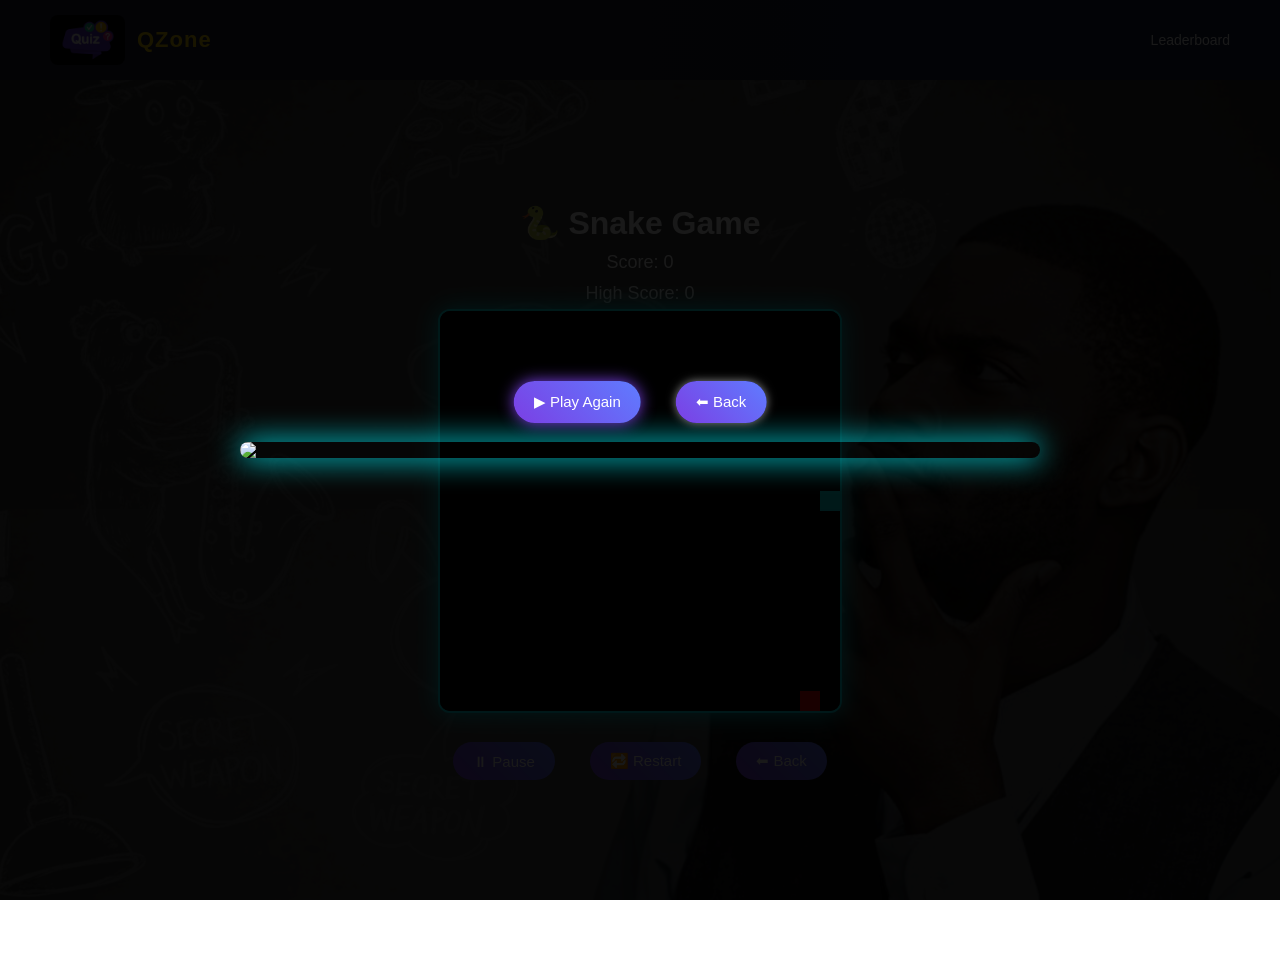
==== snake.html @ 77698aa8 "comit website" ====
<!DOCTYPE html>
<html>
<head>
    <title>Snake Game</title>
    <link rel="stylesheet" href="css/style.css">
</head>

<body>

<nav class="navbar">
    <div class="logo">
        <img src="images/logoQzone.png">
        <span>QZone</span>
    </div>
    <div class="nav-links">
        <a href="leaderboard.html">Leaderboard</a>
    </div>
</nav>

<div class="selection-container">

    <div class="game-header">
    <h1>🐍 Snake Game</h1>
    <div class="score">Score: <span id="score">0</span></div>
    <div class="score">High Score: <span id="highScore">0</span></div>
    </div>

    <div class="game-area">
    <canvas id="game" width="400" height="400"></canvas>

    <div class="game-buttons">
        <button id="pauseBtn">⏸ Pause</button>
        <button id="restartBtn">🔁 Restart</button>
        <button onclick="goHome()">⬅ Back</button>
    </div>

</div>

</div>

<!-- Game Over -->
<div id="gameOverScreen">
    <div class="gameover-box">
    <img src="images/gameover.png">

    <div class="gameover-buttons">
        <button class="play-again">▶ Play Again</button>
        <button class="back-home" onclick="goHome()">⬅ Back</button>
    </div>
</div>

<script src="js/script.js"></script>
</body>
</html>
---- css/style.css ----
* {
    margin: 0;
    padding: 0;
    box-sizing: border-box;
}

body {
    font-family: Arial, sans-serif;
    color: white;
    background: url("../images/index_bg1.png") no-repeat center center fixed;
    background-size: cover;
}

body {
    overflow-x: hidden;
}

body::before {
    content: "";
    position: fixed;
    inset: 0;
    background: rgba(0,0,0,0.65);
    z-index: -1;
}

.navbar {
    display: flex;
    justify-content: space-between;
    align-items: center;
    padding: 15px 50px;
    background: linear-gradient(to right, #1e1e2f, #16213e);
}

.logo {
    display: flex;
    align-items: center;
    gap: 12px;
}

.logo img {
    height: 50px;
    width: auto;
    object-fit: contain;
    border-radius: 8px;
}

.logo span {
    font-size: 22px;
    font-weight: 700;
    color: gold;
    letter-spacing: 1px;
}

.nav-links a {
    margin-left: 25px;
    text-decoration: none;
    color: white;
    font-size: 14px;
    transition: 0.3s;
}

.nav-links a:hover {
    color: gold;
}

.hero {
    height: calc(82vh - 80px);
    display: flex;
    flex-direction: column;
    justify-content: center;
    align-items: center;
}

.hero h1 {
    font-size: 52px;
    font-weight: 700;
    margin-bottom: 15px;
    color: #ffffff;
    text-shadow: 0 0 15px rgba(0,0,0,0.6);
}

.hero p {
    font-size: 18px;
    margin-bottom: 35px;
    color: #dddddd;
}

.register-box input {
    width: 350px;
    padding: 14px;
    border-radius: 10px;
    border: none;
    font-size: 16px;
    text-align: center;
    background: rgba(255,255,255,0.9);
    margin-bottom: 35px;
}


input {
    padding: 12px;
    width: 300px;
    border-radius: 8px;
    border: none;
    font-size: 16px;
    outline: none;
}

input:focus {
    border: 2px solid #7b3fe4;
}

/* Center everything */
.selection-container {
    height: 100vh;
    display: flex;
    flex-direction: column;
    justify-content: center;   /* vertical center */
    align-items: center;       /* horizontal center */
    text-align: center;
    color: white;
}

/* Title */
.title {
    font-size: 3rem;
    margin-bottom: 40px;
}

/* Card container */
.game-cards {
  display: flex;
  justify-content: center;
  gap: 40px;
  flex-wrap: wrap;
}

/* Card style */
.card {
  position: relative;
  width: 260px;
  height: 180px;
  border-radius: 20px;
  overflow: hidden;
  cursor: pointer;
  transition: 0.3s;
}

/* Image */
.card img {
  width: 100%;
  height: 100%;
  object-fit: cover;
}

/* Overlay */
.overlay {
  position: absolute;
  bottom: 0;
  width: 100%;
  padding: 15px;
  background: rgba(0, 0, 0, 0.6);
  color: white;
}

/* Hover effect */
.card:hover {
  transform: scale(1.08);
  box-shadow: 0 10px 25px rgba(0,0,0,0.4);
}


/* Icon */
.card .icon {
    font-size: 50px;
    margin-bottom: 10px;
}

/* Hover effect */
.card:hover {
    transform: translateY(-10px) scale(1.05);
    background: linear-gradient(135deg, #6c63ff, #9f7aea);
    box-shadow: 0 10px 25px rgba(0,0,0,0.3);
}

/* Text */
.card h2 {
    margin: 10px 0 5px;
}

.card p {
    font-size: 0.9rem;
    opacity: 0.8;
}


.category-buttons {
    display: flex;
    gap: 25px;
    justify-content: center;
    margin-top: 20px;
}

.category-buttons button {
    padding: 14px 30px;
    border-radius: 40px;
    border: none;
    font-size: 16px;
    font-weight: 600;
    cursor: pointer;
    color: white;
    transition: 0.3s ease;
}

.category-buttons button:hover {
    transform: translateY(-5px) scale(1.05);
    box-shadow: 0 0 25px rgba(255,255,255,0.4);
}

.btn-leader {
    margin-top: 20px;
    padding: 14px 30px;
    border-radius: 40px;
    border: none;
    font-size: 16px;
    font-weight: bold;
    background: linear-gradient(135deg, gold, orange);
    color: black;
    cursor: pointer;
    transition: 0.3s ease;
    box-shadow: 0 0 20px gold;
}

.btn-leader:hover {
    transform: scale(1.07);
    box-shadow: 0 0 30px gold;
}

.quiz-box {
    width: 540px;                
    padding: 70px 60px;          
    border-radius: 30px;         
    background: rgba(255,255,255,0.08);
    backdrop-filter: blur(20px);
    box-shadow: 0 0 70px rgba(123,63,228,0.7);
    text-align: center;
    margin: 120px auto;
    transition: 0.3s ease;
}

@keyframes pulseGlow {
    from { box-shadow: 0 0 25px rgba(123,63,228,0.6); }
    to { box-shadow: 0 0 60px rgba(95,124,255,0.9); }
}

#question {
    font-size: 22px;
    margin-bottom: 25px;
    color: white;
}


.option {
    display: block;
    width: 100%;
    margin: 12px 0;
    padding: 14px;
    border-radius: 12px;
    border: none;
    cursor: pointer;
    font-size: 16px;
    font-weight: bold;

    background: linear-gradient(135deg, #1e1e2f, #2c2c3f);
    color: white;

    box-shadow: 0 0 10px rgba(138,43,226,0.5);
    transition: 0.3s ease;
}

.option:hover {
    background: linear-gradient(135deg, #8a2be2, #5f1bb5);
    transform: scale(1.05);
    box-shadow: 0 0 20px #8a2be2;
}

.option.correct {
    background: #00c853 !important;
}

.option.wrong {
    background: #d50000 !important;
}

.progress {
    width: 100%;
    height: 10px;
    background: #333;
    border-radius: 20px;
    margin-bottom: 20px;
}

.progress-bar {
    height: 10px;
    width: 0%;
    border-radius: 20px;
    background: linear-gradient(90deg, #8a2be2, #00ffff);
    transition: width 0.4s ease;
}

button:not(.diff-btn) {
    padding: 12px 20px;
    margin: 10px;
    border: none;
    border-radius: 25px;
    cursor: pointer;
    font-size: 15px;
    background: linear-gradient(45deg, #7b3fe4, #5f7cff);
    color: white;
}

button:hover {
    transform: scale(1.08);
    box-shadow: 0 0 20px #5f7cff;
}


.difficulty-container {
    min-height: 85vh;
    display: flex;
    justify-content: center;
    align-items: center;
}

.difficulty-box {
    width: 450px;
    padding: 50px 40px;
    border-radius: 25px;
    backdrop-filter: blur(20px);
    background: rgba(255, 255, 255, 0.08);
    text-align: center;
    box-shadow: 0 0 40px rgba(123,63,228,0.7);
    animation: floatCard 4s ease-in-out infinite alternate;
}

.difficulty-box h2 {
    font-size: 32px;
    margin-bottom: 35px;
    color: white;
}

.difficulty-buttons {
    display: flex;
    justify-content: center;
    gap: 25px;
    margin-bottom: 35px;
}

.back-btn {
    margin-top: 10px;
    padding: 12px 25px;
    border-radius: 25px;
    border: none;
    background: linear-gradient(45deg, #ff512f, #dd2476);
    color: white;
    cursor: pointer;
    transition: 0.3s ease;
}

.back-btn:hover {
    transform: scale(1.08);
    box-shadow: 0 0 20px #ff512f;
}

@keyframes floatCard {
    from { transform: translateY(0); }
    to { transform: translateY(-10px); }
}

.leaderboard-page {
    background: url("../images/logo_ldr.png") no-repeat center center fixed;
    background-size: cover;
    min-height: 100vh;
    position: relative;
}

.leaderboard-page::before {
    content: "";
    position: fixed;
    inset: 0;
    background: rgba(0,0,20,0.7);
    z-index: 0;
}

.results-container {
    position: relative;
    z-index: 1;
    text-align: center;
}

.results-title {
    margin-top: 40px;
    font-size: 40px;
}

.podium {
    display: flex;
    justify-content: center;
    align-items: flex-end;
    gap: 40px;
    margin: 60px 0;
}

.podium-card {
    width: 150px;
    border-radius: 20px;
    padding: 20px;
    text-align: center;
    position: relative;
    font-weight: bold;
    transition: 0.4s;
}

.first { height: 220px; background: gold; color: black; }
.second { height: 180px; background: #4aa3df; }
.third { height: 160px; background: #c86dd7; }

.rank {
    font-size: 50px;
    opacity: 0.2;
    position: absolute;
    bottom: 10px;
    right: 15px;
}

.crown {
    position: absolute;
    top: -35px;
    left: 50%;
    transform: translateX(-50%);
    animation: crownFloat 3s ease-in-out infinite alternate;
}

.crown-1 {
    font-size: 42px;
    filter: drop-shadow(0 0 15px gold);
}

.crown-2 {
    font-size: 32px;
    filter: grayscale(1) brightness(1.8)
            drop-shadow(0 0 8px #ddd);
}

.crown-3 {
    font-size: 30px;
    filter: sepia(1) hue-rotate(320deg) saturate(6)
            drop-shadow(0 0 8px #cd7f32);
}

@keyframes crownFloat {
    from { transform: translate(-50%, 0); }
    to { transform: translate(-50%, -8px); }
}


.table-container {
    width: 80%;
    margin: auto;
}

.leaderboard-table {
    width: 100%;
    border-collapse: collapse;
    background: rgba(0,0,0,0.3);
    border-radius: 15px;
    overflow: hidden;
}

.leaderboard-table th,
.leaderboard-table td {
    padding: 15px;
}

.leaderboard-table thead {
    background: rgba(0,0,0,0.5);
}

.leaderboard-table tbody tr:nth-child(even) {
    background: rgba(255,255,255,0.08);
}


.footer {
    margin-top: 86px;
    padding: 20px 0;
    text-align: center;
    background: linear-gradient(to right, #1e1e2f, #16213e);
    color: #ccc;
}


.difficulty-page {
    background: url("../images/index_bg1.png") no-repeat center center fixed;
    background-size: cover;
}

.difficulty-box {
    margin-top: 120px;
    background: rgba(255,255,255,0.08);
    backdrop-filter: blur(18px);
    border-radius: 25px;
    padding: 50px 40px;
    box-shadow: 0 0 40px rgba(123,63,228,0.7);
    animation: floatCard 4s ease-in-out infinite alternate;
}

.welcome-text {
    margin-bottom: 10px;
    font-weight: 500;
    color: #ddd;
}


.quiz-box {
    width: 650px;
    padding: 90px 80px;
    border-radius: 40px;
    background: rgba(255,255,255,0.07);
    backdrop-filter: blur(30px);
    box-shadow: 
        0 0 80px rgba(123,63,228,0.7),
        inset 0 0 40px rgba(255,255,255,0.05);
    text-align: center;
    margin: 140px auto;
    transition: 0.3s ease;
}

.difficulty-title {
    font-size: 34px;
    margin-bottom: 60px;
    font-weight: 700;
}

.difficulty-buttons {
    display: flex;
    justify-content: center;
    gap: 50px;
    margin-bottom: 50px;
}

.diff-btn {
    width: 170px;
    padding: 25px 15px;
    border-radius: 25px;
    border: none;
    cursor: pointer;
    font-size: 18px;
    font-weight: 600;
    color: white;
    transition: all 0.3s ease;
}

.level-desc {
    display: block;
    font-size: 13px;
    margin-top: 8px;
    font-weight: 400;
    opacity: 0.9;
}

.easy {
    background: linear-gradient(135deg, #22c55e, #16a34a);
    box-shadow: 0 15px 30px rgba(34,197,94,0.5);
}

.medium {
    background: linear-gradient(135deg, #f59e0b, #ea580c);
    box-shadow: 0 15px 30px rgba(245,158,11,0.5);
}

.hard {
    background: linear-gradient(135deg, #ef4444, #b91c1c);
    box-shadow: 0 15px 30px rgba(239,68,68,0.5);
}

.diff-btn:hover {
    transform: translateY(-8px) scale(1.08);
    box-shadow: 0 20px 40px rgba(0,0,0,0.4);
}

.back-btn {
    padding: 14px 35px;
    border-radius: 30px;
    border: none;
    background: linear-gradient(45deg, #7b3fe4, #5f7cff);
    color: white;
    font-size: 15px;
    cursor: pointer;
    transition: 0.3s ease;
}

.back-btn:hover {
    transform: scale(1.1);
    box-shadow: 0 0 20px #7b3fe4;
}

@keyframes floatCard {
    from { transform: translateY(0); }
    to { transform: translateY(-10px); }
}

/* ===== RESET & NO SCROLL ===== */
html, body {
    height: 100%;
    margin: 0;
    overflow: hidden;
    font-family: Arial, sans-serif;
    color: white;
}


/* ===== GAME AREA (moves everything up together) ===== */
.game-area {
    margin-top: -10px; /* adjust if needed */
    text-align: center;
}

.game-header {
    margin-top: -66px;   /* move up */
}


/* ===== SCORE TEXT ===== */
.score {
    margin-top: 10px;
    font-size: 18px;
}


/* ===== CANVAS ===== */
canvas {
    background: black;
    margin-top: 15px;

    border: 2px solid #00f7ff;
    border-radius: 12px;
    box-shadow: 0 0 25px #00f7ff;
}


/* ===== BUTTONS UNDER CANVAS ===== */
.game-buttons {
    display: flex;
    justify-content: center;
    gap: 15px;
    margin-top: 15px;
}

.game-buttons button {
    padding: 10px 20px;
    border-radius: 25px;
    border: none;

    background: linear-gradient(45deg, #7b3fe4, #5f7cff);
    color: white;

    cursor: pointer;
    transition: 0.3s ease;
}

.game-buttons button:hover {
    transform: scale(1.05);
    box-shadow: 0 0 15px #5f7cff;
}


/* ===== GAME OVER OVERLAY ===== */
#gameOverScreen {
    position: fixed;
    top: 0;
    left: 0;
    width: 100%;
    height: 100%;

    display: none;
    justify-content: center;
    align-items: center;

    background: rgba(0,0,0,0.9);
    z-index: 999;
}


/* ===== GAME OVER BOX ===== */
.gameover-box {
    position: relative;
    width: 800px;
    max-width: 90%;
    text-align: center;
}


/* ===== GAME OVER IMAGE ===== */
.gameover-box img {
    width: 100%;
    display: block;
    border-radius: 20px;
    box-shadow: 0 0 30px #00f7ff;
}


/* Button container */
.gameover-buttons {
    position: absolute;
    bottom: 25px;
    left: 50%;
    transform: translateX(-50%);
    display: flex;
    gap: 15px;
}

/* Play Again */
.play-again {
    padding: 12px 25px;
    border-radius: 25px;
    border: none;
    background: #7b3fe4;
    color: white;
    cursor: pointer;
    box-shadow: 0 0 15px #7b3fe4;
    transition: 0.2s;
}

/* Back button */
.back-home {
    padding: 12px 25px;
    border-radius: 25px;
    border: none;
    background: #444;
    color: white;
    cursor: pointer;
    box-shadow: 0 0 10px #888;
    transition: 0.2s;
}

/* Hover fix (no movement jump) */
.play-again:hover,
.back-home:hover {
    transform: scale(1.05);
}

/* Card image */
.card {
    position: relative;
    width: 250px;
    height: 160px;
    border-radius: 20px;
    overflow: hidden;
    cursor: pointer;
    transition: 0.3s;
}

.card img {
    width: 100%;
    height: 100%;
    object-fit: cover;
}

/* Overlay */
.overlay {
    position: absolute;
    inset: 0;
    background: rgba(0,0,0,0.5);
}

/* Text */
.card-text {
    position: absolute;
    top: 50%;
    left: 50%;
    transform: translate(-50%, -50%);
    color: white;
    text-align: center;
}

/* Hover effect */
.card:hover {
    transform: scale(1.08);
    box-shadow: 0 0 20px #00f7ff;
}
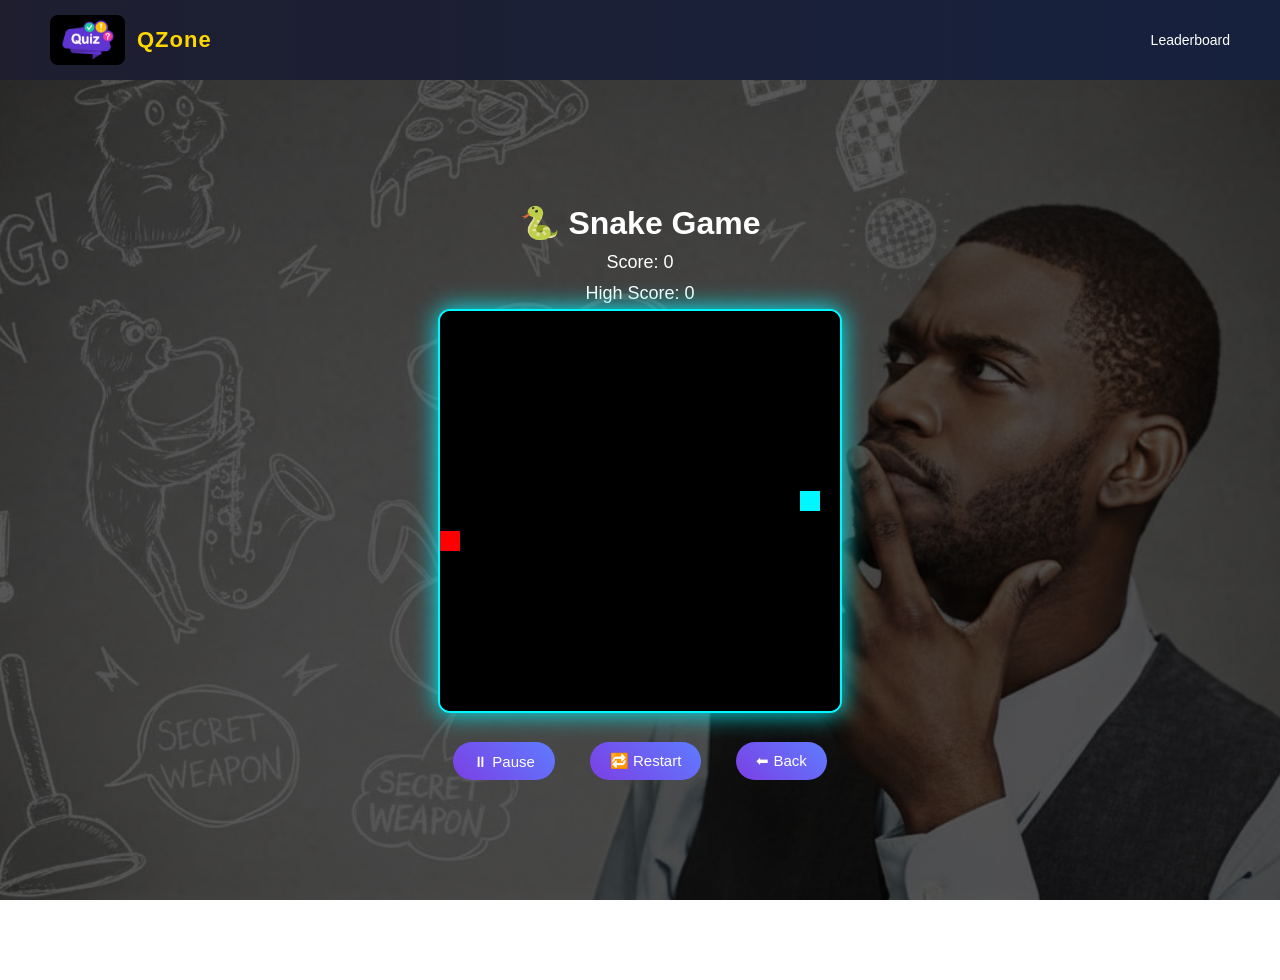
==== commit af133dc9: "Update snake.html Gameover img change" ====
--- a/snake.html
+++ b/snake.html
@@ -41,7 +41,7 @@
 <!-- Game Over -->
 <div id="gameOverScreen">
     <div class="gameover-box">
-    <img src="images/gameover.png">
+    <img src="images/Gameover.png">
 
     <div class="gameover-buttons">
         <button class="play-again">▶ Play Again</button>
--- a/css/style.css
+++ b/css/style.css
@@ -421,6 +421,107 @@
     transition: 0.4s;
 }
 
+/* ===== IMPROVED PODIUM ===== */
+
+.podium {
+    display: flex;
+    justify-content: center;
+    align-items: flex-end;
+    gap: 50px;
+    margin: 60px 0;
+}
+
+/* Card base */
+.podium-card {
+    width: 150px;
+    border-radius: 20px;
+    padding: 20px;
+    text-align: center;
+    position: relative;
+    font-weight: bold;
+    transition: 0.4s ease;
+}
+
+/* First */
+.podium-card.first {
+    height: 230px;
+    background: gold;
+    color: black;
+    box-shadow: 0 0 40px gold;
+}
+
+/* Second */
+.podium-card.second {
+    height: 180px;
+    background: #5aa0d6;
+    box-shadow: 0 0 25px #5aa0d6;
+}
+
+/* Third */
+.podium-card.third {
+    height: 160px;
+    background: #c86dd7;
+    box-shadow: 0 0 25px #c86dd7;
+}
+
+/* Crown animation */
+.crown {
+    position: absolute;
+    top: -35px;
+    left: 50%;
+    transform: translateX(-50%);
+    animation: crownFloat 2.5s ease-in-out infinite alternate;
+}
+
+/* Glow styles */
+.crown-1 {
+    font-size: 40px;
+    filter: drop-shadow(0 0 15px gold);
+}
+
+.crown-2 {
+    font-size: 32px;
+    filter: brightness(1.5) drop-shadow(0 0 10px #ddd);
+}
+
+.crown-3 {
+    font-size: 30px;
+    filter: sepia(1) saturate(5) drop-shadow(0 0 8px #cd7f32);
+}
+
+/* Floating animation */
+@keyframes crownFloat {
+    from { transform: translate(-50%, 0); }
+    to { transform: translate(-50%, -10px); }
+}
+
+/* Name */
+.player-name {
+    margin-top: 10px;
+    font-size: 18px;
+}
+
+/* Score */
+.podium-card .score {
+    font-size: 20px;
+    margin-top: 5px;
+}
+
+/* Rank big number */
+.rank {
+    position: absolute;
+    bottom: 10px;
+    right: 15px;
+    font-size: 40px;
+    opacity: 0.2;
+}
+
+/* Hover effect */
+.podium-card:hover {
+    transform: translateY(-10px) scale(1.05);
+}
+
+
 .first { height: 220px; background: gold; color: black; }
 .second { height: 180px; background: #4aa3df; }
 .third { height: 160px; background: #c86dd7; }
@@ -614,7 +715,7 @@
 html, body {
     height: 100%;
     margin: 0;
-    overflow: hidden;
+    overflow-x: hidden;   /* only block horizontal scroll */
     font-family: Arial, sans-serif;
     color: white;
 }
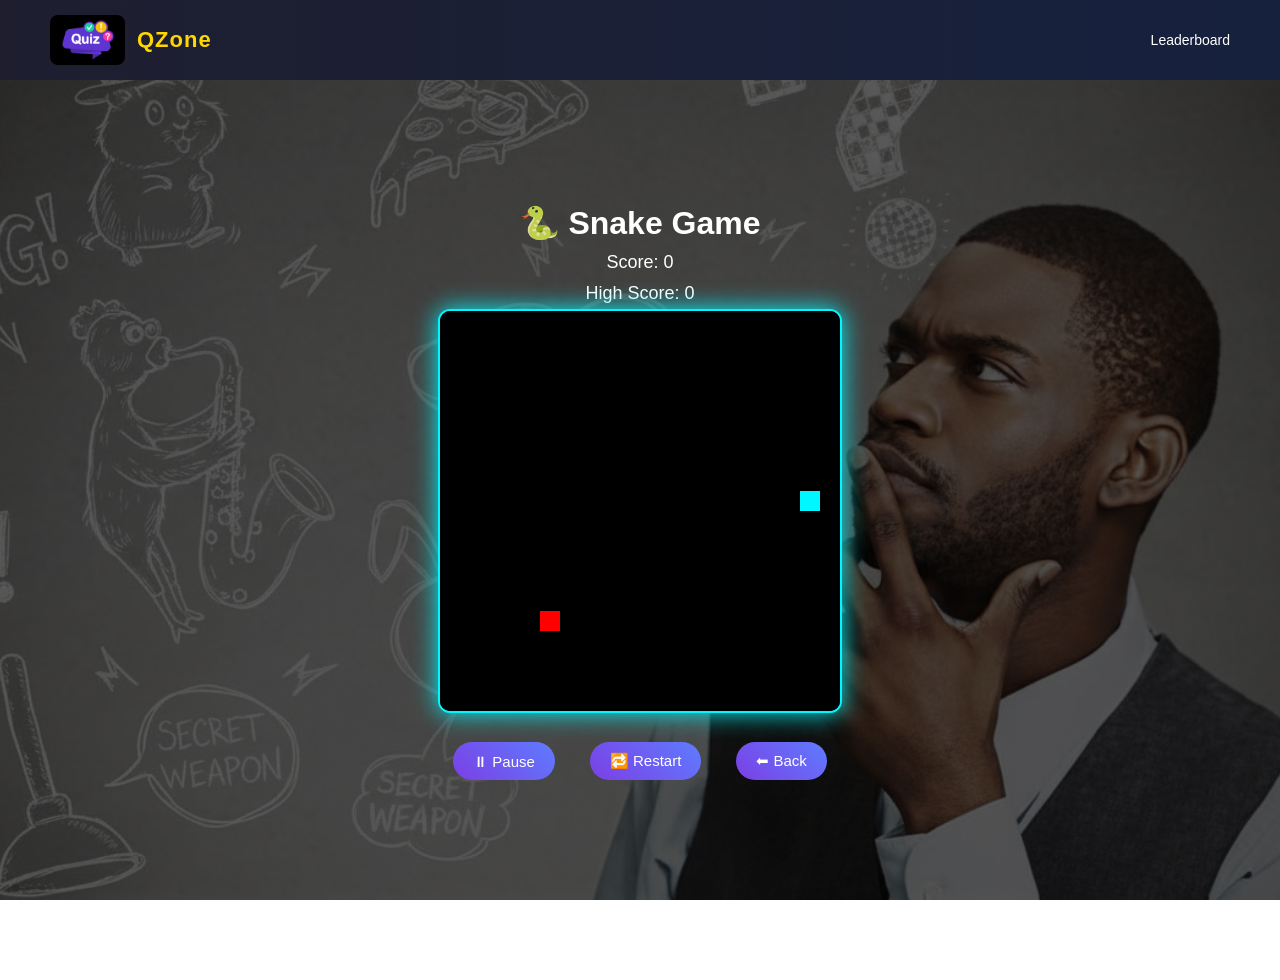
==== commit 8ec7ab44: "cleaning Code cleaning" ====
--- a/snake.html
+++ b/snake.html
@@ -38,7 +38,6 @@
 
 </div>
 
-<!-- Game Over -->
 <div id="gameOverScreen">
     <div class="gameover-box">
     <img src="images/Gameover.png">
--- a/css/style.css
+++ b/css/style.css
@@ -110,24 +110,21 @@
     border: 2px solid #7b3fe4;
 }
 
-/* Center everything */
 .selection-container {
     height: 100vh;
     display: flex;
     flex-direction: column;
-    justify-content: center;   /* vertical center */
-    align-items: center;       /* horizontal center */
-    text-align: center;
-    color: white;
-}
-
-/* Title */
+    justify-content: center;
+    align-items: center;
+    text-align: center;
+    color: white;
+}
+
 .title {
     font-size: 3rem;
     margin-bottom: 40px;
 }
 
-/* Card container */
 .game-cards {
   display: flex;
   justify-content: center;
@@ -135,7 +132,6 @@
   flex-wrap: wrap;
 }
 
-/* Card style */
 .card {
   position: relative;
   width: 260px;
@@ -146,14 +142,12 @@
   transition: 0.3s;
 }
 
-/* Image */
 .card img {
   width: 100%;
   height: 100%;
   object-fit: cover;
 }
 
-/* Overlay */
 .overlay {
   position: absolute;
   bottom: 0;
@@ -163,27 +157,23 @@
   color: white;
 }
 
-/* Hover effect */
 .card:hover {
   transform: scale(1.08);
   box-shadow: 0 10px 25px rgba(0,0,0,0.4);
 }
 
 
-/* Icon */
 .card .icon {
     font-size: 50px;
     margin-bottom: 10px;
 }
 
-/* Hover effect */
 .card:hover {
     transform: translateY(-10px) scale(1.05);
     background: linear-gradient(135deg, #6c63ff, #9f7aea);
     box-shadow: 0 10px 25px rgba(0,0,0,0.3);
 }
 
-/* Text */
 .card h2 {
     margin: 10px 0 5px;
 }
@@ -421,7 +411,6 @@
     transition: 0.4s;
 }
 
-/* ===== IMPROVED PODIUM ===== */
 
 .podium {
     display: flex;
@@ -431,7 +420,6 @@
     margin: 60px 0;
 }
 
-/* Card base */
 .podium-card {
     width: 150px;
     border-radius: 20px;
@@ -442,7 +430,6 @@
     transition: 0.4s ease;
 }
 
-/* First */
 .podium-card.first {
     height: 230px;
     background: gold;
@@ -450,21 +437,20 @@
     box-shadow: 0 0 40px gold;
 }
 
-/* Second */
+
 .podium-card.second {
     height: 180px;
     background: #5aa0d6;
     box-shadow: 0 0 25px #5aa0d6;
 }
 
-/* Third */
 .podium-card.third {
     height: 160px;
     background: #c86dd7;
     box-shadow: 0 0 25px #c86dd7;
 }
 
-/* Crown animation */
+
 .crown {
     position: absolute;
     top: -35px;
@@ -473,7 +459,7 @@
     animation: crownFloat 2.5s ease-in-out infinite alternate;
 }
 
-/* Glow styles */
+
 .crown-1 {
     font-size: 40px;
     filter: drop-shadow(0 0 15px gold);
@@ -489,25 +475,21 @@
     filter: sepia(1) saturate(5) drop-shadow(0 0 8px #cd7f32);
 }
 
-/* Floating animation */
 @keyframes crownFloat {
     from { transform: translate(-50%, 0); }
     to { transform: translate(-50%, -10px); }
 }
 
-/* Name */
 .player-name {
     margin-top: 10px;
     font-size: 18px;
 }
 
-/* Score */
 .podium-card .score {
     font-size: 20px;
     margin-top: 5px;
 }
 
-/* Rank big number */
 .rank {
     position: absolute;
     bottom: 10px;
@@ -516,7 +498,6 @@
     opacity: 0.2;
 }
 
-/* Hover effect */
 .podium-card:hover {
     transform: translateY(-10px) scale(1.05);
 }
@@ -711,35 +692,29 @@
     to { transform: translateY(-10px); }
 }
 
-/* ===== RESET & NO SCROLL ===== */
 html, body {
     height: 100%;
     margin: 0;
-    overflow-x: hidden;   /* only block horizontal scroll */
+    overflow-x: hidden;  
     font-family: Arial, sans-serif;
     color: white;
 }
 
-
-/* ===== GAME AREA (moves everything up together) ===== */
 .game-area {
-    margin-top: -10px; /* adjust if needed */
+    margin-top: -10px;
     text-align: center;
 }
 
 .game-header {
-    margin-top: -66px;   /* move up */
-}
-
-
-/* ===== SCORE TEXT ===== */
+    margin-top: -66px;  
+}
+
+
 .score {
     margin-top: 10px;
     font-size: 18px;
 }
 
-
-/* ===== CANVAS ===== */
 canvas {
     background: black;
     margin-top: 15px;
@@ -749,8 +724,6 @@
     box-shadow: 0 0 25px #00f7ff;
 }
 
-
-/* ===== BUTTONS UNDER CANVAS ===== */
 .game-buttons {
     display: flex;
     justify-content: center;
@@ -775,8 +748,6 @@
     box-shadow: 0 0 15px #5f7cff;
 }
 
-
-/* ===== GAME OVER OVERLAY ===== */
 #gameOverScreen {
     position: fixed;
     top: 0;
@@ -792,8 +763,6 @@
     z-index: 999;
 }
 
-
-/* ===== GAME OVER BOX ===== */
 .gameover-box {
     position: relative;
     width: 800px;
@@ -801,8 +770,6 @@
     text-align: center;
 }
 
-
-/* ===== GAME OVER IMAGE ===== */
 .gameover-box img {
     width: 100%;
     display: block;
@@ -810,8 +777,6 @@
     box-shadow: 0 0 30px #00f7ff;
 }
 
-
-/* Button container */
 .gameover-buttons {
     position: absolute;
     bottom: 25px;
@@ -821,7 +786,6 @@
     gap: 15px;
 }
 
-/* Play Again */
 .play-again {
     padding: 12px 25px;
     border-radius: 25px;
@@ -833,7 +797,6 @@
     transition: 0.2s;
 }
 
-/* Back button */
 .back-home {
     padding: 12px 25px;
     border-radius: 25px;
@@ -845,13 +808,11 @@
     transition: 0.2s;
 }
 
-/* Hover fix (no movement jump) */
 .play-again:hover,
 .back-home:hover {
     transform: scale(1.05);
 }
 
-/* Card image */
 .card {
     position: relative;
     width: 250px;
@@ -868,14 +829,12 @@
     object-fit: cover;
 }
 
-/* Overlay */
 .overlay {
     position: absolute;
     inset: 0;
     background: rgba(0,0,0,0.5);
 }
 
-/* Text */
 .card-text {
     position: absolute;
     top: 50%;
@@ -885,7 +844,6 @@
     text-align: center;
 }
 
-/* Hover effect */
 .card:hover {
     transform: scale(1.08);
     box-shadow: 0 0 20px #00f7ff;
